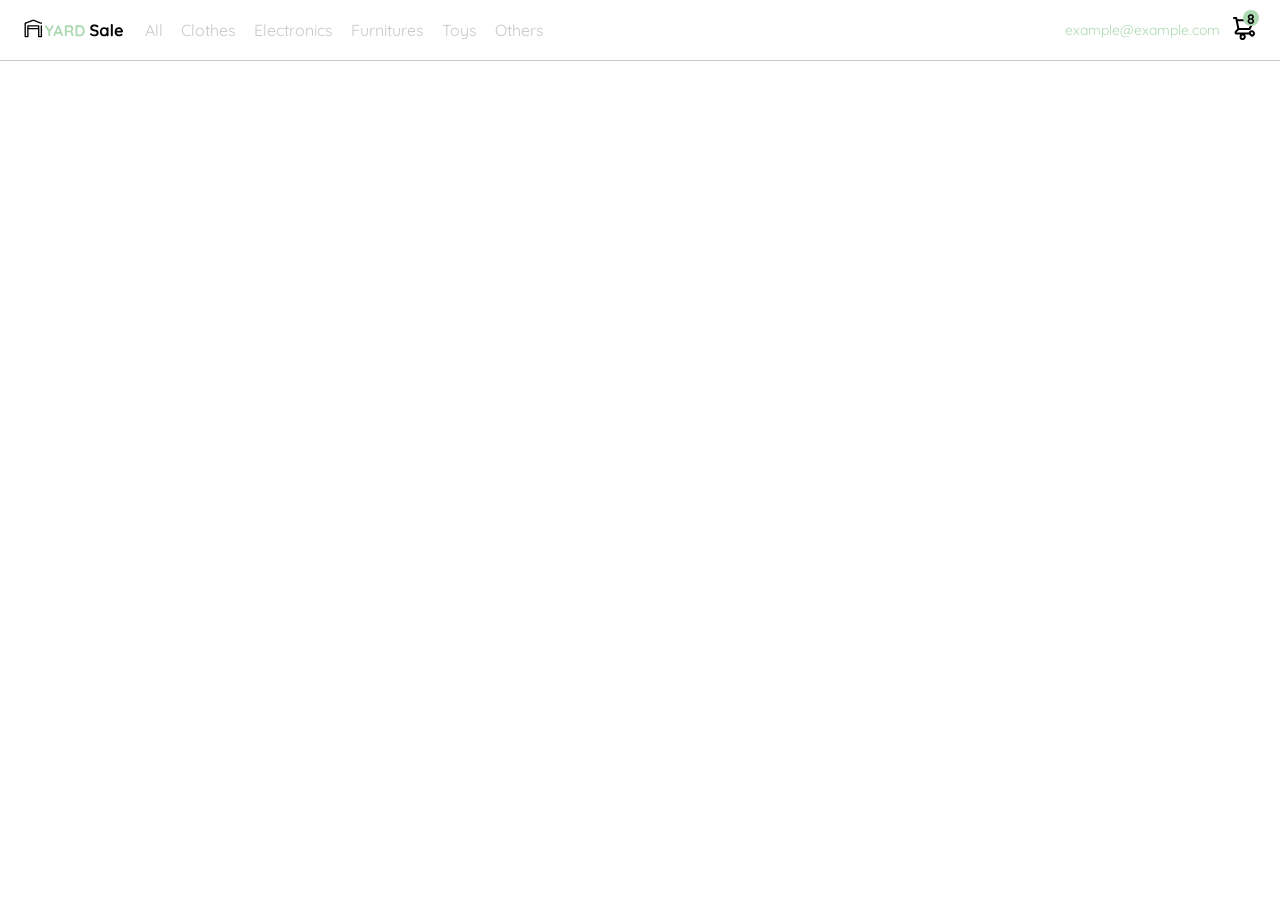
==== HTML/index-full.html @ 26212c7e "We added JS CSS and a new brand of html" ====
<!DOCTYPE html>
<html lang="en">
<head>
    <meta charset="UTF-8">
    <meta http-equiv="X-UA-Compatible" content="IE=edge">
    <meta name="viewport" content="width=device-width, initial-scale=1.0">

    <link rel="preconnect" href="https://fonts.googleapis.com">
    <link rel="preconnect" href="https://fonts.gstatic.com" crossorigin>
    <link href="https://fonts.googleapis.com/css2?family=Quicksand:wght@300;500;700&display=swap" rel="stylesheet">
    
    <title>Yard-Sale Store</title>

<link rel="stylesheet" href="style.css">
</head>
<body>
    <nav>
        <img src="/icons/icon_menu.svg" alt="menu" class="menu">

        <div class="navbar-left">
            <img src="/logos/logo_yard_sale.svg" alt="logo" class="logo">
            <ul>
                <li>
                    <a href="/">All</a>
                </li>
                <li>
                    <a href="/">Clothes</a>
                </li>
                <li>
                    <a href="/">Electronics</a>
                </li>
                <li>
                    <a href="/">Furnitures</a>
                </li>
                <li>
                    <a href="/">Toys</a>
                </li>
                <li>
                    <a href="/">Others</a>
                </li>
            </ul>

        </div>
        <div class="navbar-right">
            <ul>
            <li class="navbar-email">example@example.com</li>
            <li class="navbar-shopping-cart">
                <img src="/icons/icon_shopping_cart.svg" alt="shopping cart">
                <div>8</div>
            </li>
        </ul>
        </div>
    </nav>
    <div class="desktop-menu inactive">
        <ul>
            <li>
                <a href="/" class="title">My Orders</a>
            </li>
            <li>
                <a href="/" >My account</a>
            </li>
            <li>
                <a href="/" >Sign out</a>
            </li>
        </ul>
    </div>

    <script src="main.js"></script>
</body>
</html>
---- HTML/style.css ----
:root {
        --white: #FFFFFF;
        --black: #000000;
        --very-light-pink: #c7c7c7;
        --text-input-field: #F7F7F7;
        --hospital-green: #ACD9B2;
        --sm: 14px;
        --md: 16px;
        --lg: 18px;
        }

        body {
            margin: 0;
            font-family: 'Quicksand', sans-serif;
            
        }

        .inactive {
            display: none;
        }
        nav {
            display: flex;
            justify-content: space-between;
            padding: 0 24px;
            border-bottom: 1px solid var(--very-light-pink);
        }

        .menu {
            display: none;
        }
        .logo {
            width: 100px;
        }

        .navbar-left ul {
            list-style: none;
            padding: 0;
            margin: 0;
            display: flex;
            align-items: center; 
            margin-left: 12px;
        }

        .navbar-right ul {
            list-style: none;
            padding: 0;
            margin: 0;
            display: flex;
            align-items: center; 
            height: 60px;
        }

        .navbar-left {
            display: flex;

        }

        .navbar-left ul li a, 
        .navbar-right ul li a {
            text-decoration: none;
            color: var(--very-light-pink);
            border: 1px solid var(--white);
            padding: 8px;
            border-radius: 8px;
        }

        .navbar-left ul li a:hover, 
        .navbar-right ul li a:hover {
            text-decoration: none;
            color: var(--hospital-green);
            border: 1px solid var(--hospital-green);
        }

        .navbar-email {
            color: var(--hospital-green);
            font-size: var(--sm);
            margin-right: 12px;
            cursor: pointer;
        }

        .navbar-shopping-cart {
            position: relative;
        }

        .navbar-shopping-cart div{
            width: 16px;
            height: 16px;
            background-color: var(--hospital-green);
            border-radius: 50%;
            font-size: var(--sm);
            font-weight: bold;
            position: absolute;
            top: -6px;
            right: -3px;
            display: flex;
            justify-content: center;
        }
            .desktop-menu {

                width: 100px;
                height: auto;
                border: 1px solid var(--very-light-pink);
                border-radius: 6px;
                padding: 20px 20px 0 20px;
                position: absolute;
                top: 60px;
                right: 60px;
            }
    
            .desktop-menu ul{
    
                list-style: none;
                padding: 0;
                margin: 0;
            }
    
            .desktop-menu ul li{
    
                text-align: end;
            }
            .desktop-menu ul li:nth-child(1){
                
                font-weight: bold;
            }
    
            .desktop-menu ul li:nth-child(2){
                
                font-weight: bold;
            }
    
    
            .desktop-menu ul li:last-child {
                padding-top: 20px;
                border-top: 1px solid var(--very-light-pink);
              }
    
              .desktop-menu ul li:last-child a {
                color: var(--hospital-green);
                font-size: var(--sm);
              }
    
              
              .desktop-menu ul li a {
                color: var(--black);
                text-decoration: none;
                display: inline-block;
                margin-bottom: 20px;         
        }

        @media (max-width: 640px) {
            .menu {
                display: block;
            }

            .navbar-left ul {
                display: none;
            }

            .navbar-email {
                display: none;
            }
        }
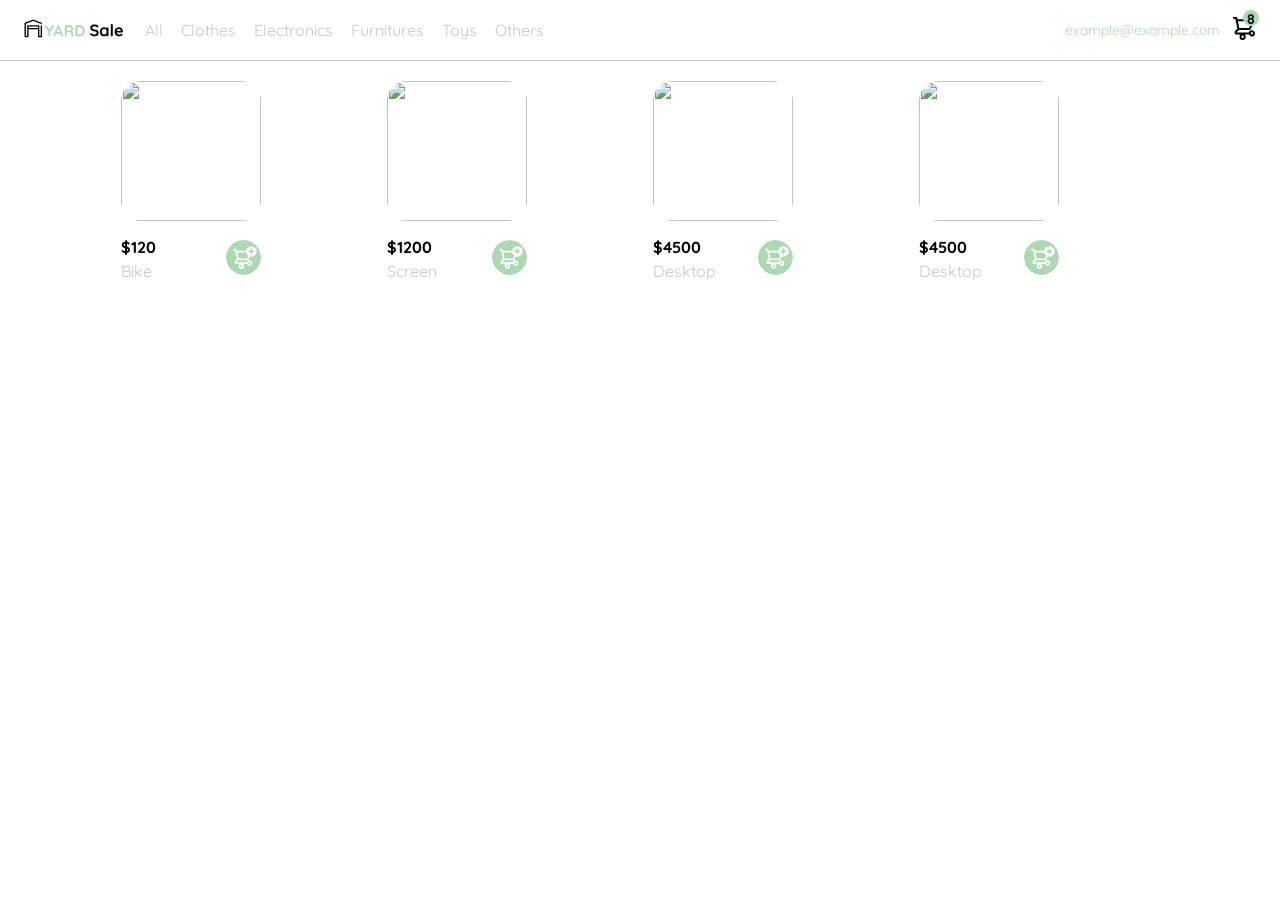
==== commit aaf363a0: "Itinerate HTML to JS" ====
--- a/HTML/index-full.html
+++ b/HTML/index-full.html
@@ -50,7 +50,52 @@
             </li>
         </ul>
         </div>
+        <div class="mobile-menu">
+            <ul>
+                <li>
+                    <a href="/">CATEGORIES</a>
+                </li>
+                <li>
+                    <a href="/">All</a>
+                </li>
+                <li>
+                    <a href="/">Clothes</a>
+                </li>
+                <li>
+                    <a href="/">Electronics</a>
+                </li>
+                <li>
+                    <a href="/">Furnitures</a>
+                </li>
+                <li>
+                    <a href="/">Toys</a>
+                </li>
+                <li>
+                    <a href="/">Others</a>
+                </li>
+            </ul>
+    
+            <ul>
+                <li>
+                    <a href="/">My Orders</a>
+                </li>
+                <li>
+                    <a href="/">My account</a>
+                </li>
+            </ul>
+    
+            <ul>
+                <li>
+                    <a href="/" class="email">example@example.com</a>
+                </li>
+                <li>
+                    <a href="/" class="sign-out">Sign Out</a>
+                </li>
+            </ul>
+    
+        </div>
     </nav>
+
     <div class="desktop-menu inactive">
         <ul>
             <li>
@@ -64,6 +109,72 @@
             </li>
         </ul>
     </div>
+    
+    <aside class="product-detail inactive">
+        <div class="title-container">
+            <img src="/icons/flechita.svg" alt="arrow">
+            <p class="title">My Order</p>
+        </div>
+        
+        <div class="shopping-cart">
+            <figure>
+                <img src="https://images.pexels.com/photos/276517/pexels-photo-276517.jpeg?auto=compress&cs=tinysrgb&w=1260&h=750&dpr=1" alt="">
+            </figure>
+            <p>Bike</p>
+            <p>$120.00</p>
+            <img src="/icons/icon_close.png" alt="close">
+        </div>
+
+        <div class="shopping-cart">
+            <figure>
+                <img src="https://images.pexels.com/photos/276517/pexels-photo-276517.jpeg?auto=compress&cs=tinysrgb&w=1260&h=750&dpr=1" alt="">
+            </figure>
+            <p>Bike</p>
+            <p>$120.00</p>
+            <img src="/icons/icon_close.png" alt="close">
+        </div>
+
+        <div class="shopping-cart">
+            <figure>
+                <img src="https://images.pexels.com/photos/276517/pexels-photo-276517.jpeg?auto=compress&cs=tinysrgb&w=1260&h=750&dpr=1" alt="">
+            </figure>
+            <p>Bike</p>
+            <p>$120.00</p>
+            <img src="/icons/icon_close.png" alt="close">
+        </div>
+
+        <div class="order">
+            <p>
+                <span>Total</span>  
+            </p>
+            <p>
+                $120.00
+            </p>
+        </div>
+        <button class="primary-button add-to-cart-button" >
+        Checkout
+        </button>   
+    </aside>
+
+    <section class="main-container">
+        <div class="cards-container">
+
+            <!-- <div class="product-card">
+               <img src="https://images.pexels.com/photos/276517/pexels-photo-276517.jpeg?auto=compress&cs=tinysrgb&w=1260&h=750&dpr=1" alt="" class="product-img">
+                <div class="product-info">
+                    <div>
+                        <p>$120.00</p>
+                        <p>Example Product</p>  
+                    </div>
+                    <figure>
+                        <img src="/icons/bt_add_to_cart.svg" alt="">
+                    </figure>
+                </div>
+            </div> -->
+
+        </div>
+    </section>
+
 
     <script src="main.js"></script>
 </body>
--- a/HTML/style.css
+++ b/HTML/style.css
@@ -16,6 +16,233 @@
             
         }
 
+        /*PRODUCT LIST*/
+        .cards-container {
+            display: grid;
+            grid-template-columns: repeat(auto-fill, 240px);
+            gap: 26px;
+            place-content: center;
+            margin-top: 20px;
+        }
+
+        .product-card {
+            width: 240px;
+
+        }
+        .product-card img {
+            width: 240px;
+            height: 240px;
+            border-radius: 20px;
+            object-fit: cover;
+            
+        }
+
+        .product-info {
+            display: flex;
+            justify-content: space-between;
+            align-items: center;
+            margin-top: 12px;
+        }
+
+        .product-info figure img {
+            width: 35px;
+            height: 35px;
+        }
+        .product-info figure{
+            margin: 0;
+        }
+        .product-info div p:nth-child(1){
+            font-weight: bold;
+            font-size: var(--md);
+            margin-top: 0;
+            margin-bottom: 4px;
+        }
+
+        .product-info div p:nth-child(2){
+            font-size: var(--sd);
+            margin-top: 0;
+            margin-bottom: 0;
+            color: var(--very-light-pink);
+        }
+
+        .product-card {
+            width: 140px;
+
+        }
+        .product-card img {
+            width: 140px;
+            height: 140px;
+            border-radius: 20px;
+            object-fit: cover;
+            
+        }
+
+        /* Shopping cart - aside*/
+        .product-detail {
+            width: 360px;
+            position: absolute;
+            right: 10px;
+            box-sizing: border-box;
+            padding: 0px;
+            background-color: var(--white);
+                 
+
+        }
+
+        .title {
+            font-size: var(--lg);
+            font-weight: bold;
+        }
+
+        .title-container{
+            display: flex;
+            
+        }
+
+        .title-container img{
+            transform: rotate(180deg);
+            margin-right: 14px;
+        }
+        
+
+        .primary-button {
+            background-color: var(--hospital-green);
+            border-radius: 8px;
+            border: none;
+            color: var(--white);
+            width: 100%;
+            cursor: pointer;
+            font-size: var(--md);
+            font-weight: bold;
+            height: 50px;
+            margin: 24px 0;
+
+        }
+
+        .my-order-container {
+            display: grid;
+            grid-template-rows: auto 1fr auto;
+            width: 300px;
+        }
+
+        .my-order-content {
+            display: flex;
+            flex-direction: column;
+        }
+
+        .order {
+            display: grid;
+            grid-template-columns: auto 1fr;
+            gap: 20px;
+            align-items: center;
+            border-radius: 8px;
+            background-color: var(--text-input-field);
+            margin-bottom: 24px;
+            padding: 0 24px;
+        }
+
+        .order p:nth-child(1) {
+            display: flex;
+            flex-direction: column;
+        }
+
+        .order p:nth-child(2) {
+            text-align: end;
+            font-weight: bold;
+        }
+
+        .order p span:nth-child(1) {
+            font-size: var(--md);
+            font-weight: bold;
+
+        }
+
+        .shopping-cart {
+            display: grid;
+            grid-template-columns: auto 1fr auto auto;
+            gap: 20px;
+            margin-bottom: 24px;
+            align-items: center;
+        }
+
+        .shopping-cart figure{
+            margin: 0;
+        }
+
+        .shopping-cart figure img {
+            width: 70px;
+            height: 70px;
+            border-radius: 20px;
+            object-fit: cover;
+        }
+
+        .shopping-cart p:nth-child(2){
+            color: var(--very-light-pink);
+        }
+
+        .shopping-cart p:nth-child(3){
+            font-size: var(--md);
+            font-weight: bold;
+        }
+
+
+
+        /* MOBILE - MENU */
+
+        .mobile-menu {
+            padding: 24px;
+            display: flex;
+            flex-direction: column;
+            justify-content: space-between;
+            height: 100vh;
+            padding: 24px;
+            position: absolute;
+            top: 60px;
+            background-color: var(--white);
+            
+
+            
+        }
+
+        .mobile-menu a {
+            text-decoration: none;
+            color:var(--black);
+            font-weight: bold;
+            margin-bottom: 24px;
+            display: inline-block;
+            
+            
+        }
+
+        .mobile-menu ul {
+            padding: 0;
+            margin: 24px 0 0;
+            list-style: none;
+        }
+
+        .mobile-menu ul li {
+            margin-bottom: 24px;
+            
+        }
+
+        .email {
+            font-size: 14px;
+            color: var(--text-input-field);
+            font-weight: 300 !important;
+
+        }
+
+        .mobile-menu ul:nth-child(1) {
+            border-bottom: 1px solid var(--very-light-pink);
+        }
+
+        .sign-out {
+            color: var(--hospital-green) !important;
+            font-size: var(--sm);
+        }
+
+        /* menu click - Navbar */
+
         .inactive {
             display: none;
         }
@@ -96,6 +323,8 @@
             display: flex;
             justify-content: center;
         }
+
+        /* Menu en Desktop */
             .desktop-menu {
 
                 width: 100px;
@@ -160,4 +389,26 @@
             .navbar-email {
                 display: none;
             }
-        }
+
+            .desktop-menu {
+                display: none;
+            }
+
+            .product-detail{
+                width: 100%;
+        }
+
+        .cards-container {
+            display: grid;
+            grid-template-columns: repeat(auto-fill, 140px);
+            gap: 26px;
+        }
+        }
+
+        @media (min-width: 640px) {
+            .mobile-menu {
+                display: none;
+            }
+
+
+    }
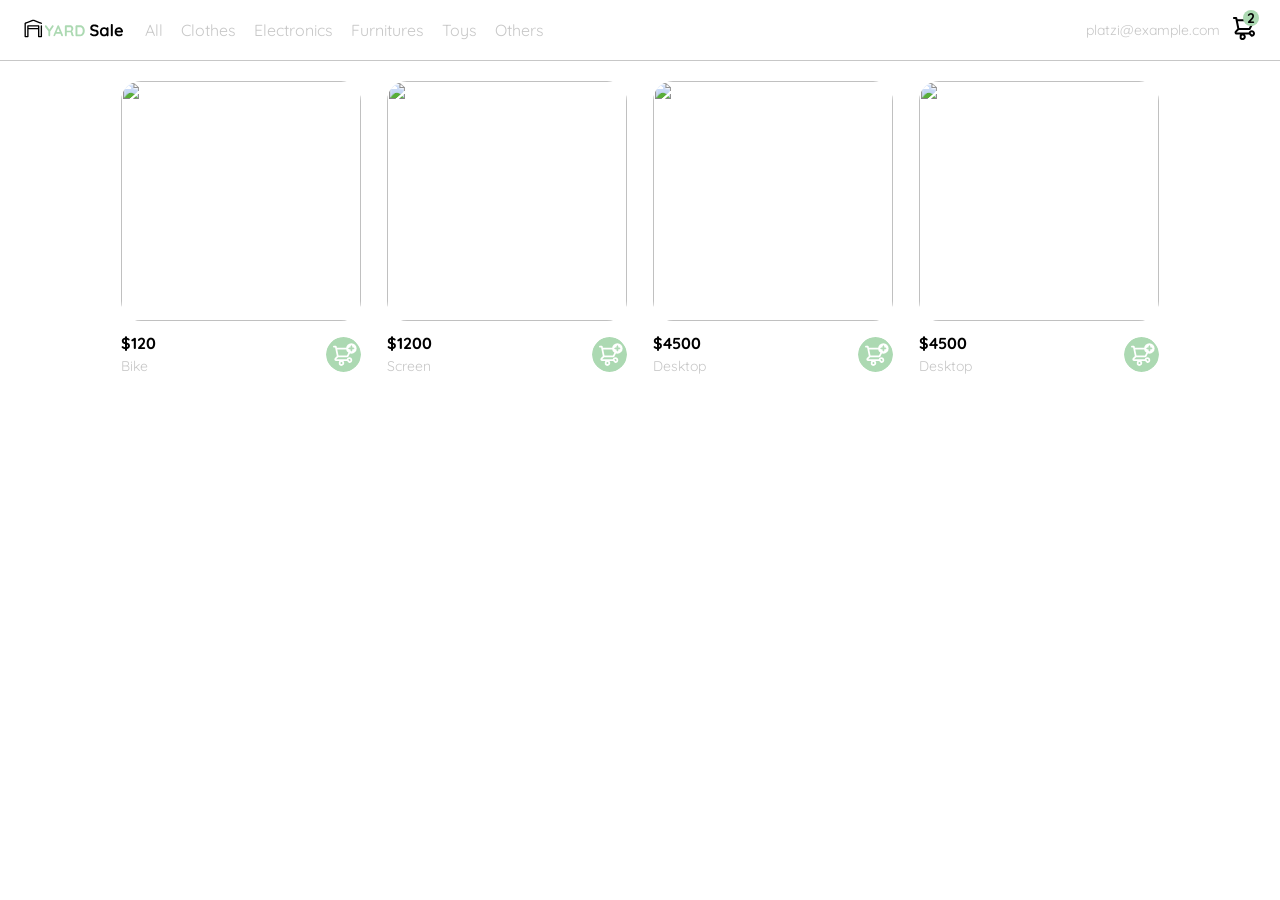
==== commit 278eb442: "Actualización JS funcional" ====
--- a/HTML/index-full.html
+++ b/HTML/index-full.html
@@ -1,181 +1,192 @@
-<!DOCTYPE html>
 <html lang="en">
 <head>
-    <meta charset="UTF-8">
-    <meta http-equiv="X-UA-Compatible" content="IE=edge">
-    <meta name="viewport" content="width=device-width, initial-scale=1.0">
-
-    <link rel="preconnect" href="https://fonts.googleapis.com">
-    <link rel="preconnect" href="https://fonts.gstatic.com" crossorigin>
-    <link href="https://fonts.googleapis.com/css2?family=Quicksand:wght@300;500;700&display=swap" rel="stylesheet">
-    
-    <title>Yard-Sale Store</title>
-
-<link rel="stylesheet" href="style.css">
+<meta charset="UTF-8">
+<meta http-equiv="X-UA-Compatible" content="IE=edge">
+<meta name="viewport" content="width=device-width, initial-scale=1.0">
+<link rel="preconnect" href="https://fonts.googleapis.com">
+<link rel="preconnect" href="https://fonts.gstatic.com" crossorigin>
+<link href="https://fonts.googleapis.com/css2?family=Quicksand:wght@300;500;700&display=swap" rel="stylesheet">
+<link rel="stylesheet" href="./style.css">
+<title>YardSale: tienda online de cositas chidas</title>
 </head>
 <body>
-    <nav>
-        <img src="/icons/icon_menu.svg" alt="menu" class="menu">
 
-        <div class="navbar-left">
-            <img src="/logos/logo_yard_sale.svg" alt="logo" class="logo">
-            <ul>
-                <li>
-                    <a href="/">All</a>
-                </li>
-                <li>
-                    <a href="/">Clothes</a>
-                </li>
-                <li>
-                    <a href="/">Electronics</a>
-                </li>
-                <li>
-                    <a href="/">Furnitures</a>
-                </li>
-                <li>
-                    <a href="/">Toys</a>
-                </li>
-                <li>
-                    <a href="/">Others</a>
-                </li>
-            </ul>
-
-        </div>
-        <div class="navbar-right">
-            <ul>
-            <li class="navbar-email">example@example.com</li>
-            <li class="navbar-shopping-cart">
-                <img src="/icons/icon_shopping_cart.svg" alt="shopping cart">
-                <div>8</div>
-            </li>
-        </ul>
-        </div>
-        <div class="mobile-menu">
-            <ul>
-                <li>
-                    <a href="/">CATEGORIES</a>
-                </li>
-                <li>
-                    <a href="/">All</a>
-                </li>
-                <li>
-                    <a href="/">Clothes</a>
-                </li>
-                <li>
-                    <a href="/">Electronics</a>
-                </li>
-                <li>
-                    <a href="/">Furnitures</a>
-                </li>
-                <li>
-                    <a href="/">Toys</a>
-                </li>
-                <li>
-                    <a href="/">Others</a>
-                </li>
-            </ul>
-    
-            <ul>
-                <li>
-                    <a href="/">My Orders</a>
-                </li>
-                <li>
-                    <a href="/">My account</a>
-                </li>
-            </ul>
-    
-            <ul>
-                <li>
-                    <a href="/" class="email">example@example.com</a>
-                </li>
-                <li>
-                    <a href="/" class="sign-out">Sign Out</a>
-                </li>
-            </ul>
-    
-        </div>
-    </nav>
-
-    <div class="desktop-menu inactive">
-        <ul>
-            <li>
-                <a href="/" class="title">My Orders</a>
-            </li>
-            <li>
-                <a href="/" >My account</a>
-            </li>
-            <li>
-                <a href="/" >Sign out</a>
-            </li>
-        </ul>
-    </div>
-    
-    <aside class="product-detail inactive">
-        <div class="title-container">
-            <img src="/icons/flechita.svg" alt="arrow">
-            <p class="title">My Order</p>
-        </div>
-        
-        <div class="shopping-cart">
-            <figure>
-                <img src="https://images.pexels.com/photos/276517/pexels-photo-276517.jpeg?auto=compress&cs=tinysrgb&w=1260&h=750&dpr=1" alt="">
-            </figure>
-            <p>Bike</p>
-            <p>$120.00</p>
-            <img src="/icons/icon_close.png" alt="close">
-        </div>
-
-        <div class="shopping-cart">
-            <figure>
-                <img src="https://images.pexels.com/photos/276517/pexels-photo-276517.jpeg?auto=compress&cs=tinysrgb&w=1260&h=750&dpr=1" alt="">
-            </figure>
-            <p>Bike</p>
-            <p>$120.00</p>
-            <img src="/icons/icon_close.png" alt="close">
-        </div>
-
-        <div class="shopping-cart">
-            <figure>
-                <img src="https://images.pexels.com/photos/276517/pexels-photo-276517.jpeg?auto=compress&cs=tinysrgb&w=1260&h=750&dpr=1" alt="">
-            </figure>
-            <p>Bike</p>
-            <p>$120.00</p>
-            <img src="/icons/icon_close.png" alt="close">
-        </div>
-
-        <div class="order">
-            <p>
-                <span>Total</span>  
-            </p>
-            <p>
-                $120.00
-            </p>
-        </div>
-        <button class="primary-button add-to-cart-button" >
-        Checkout
-        </button>   
-    </aside>
-
-    <section class="main-container">
-        <div class="cards-container">
-
-            <!-- <div class="product-card">
-               <img src="https://images.pexels.com/photos/276517/pexels-photo-276517.jpeg?auto=compress&cs=tinysrgb&w=1260&h=750&dpr=1" alt="" class="product-img">
-                <div class="product-info">
-                    <div>
-                        <p>$120.00</p>
-                        <p>Example Product</p>  
-                    </div>
-                    <figure>
-                        <img src="/icons/bt_add_to_cart.svg" alt="">
-                    </figure>
-                </div>
-            </div> -->
-
-        </div>
-    </section>
+<nav>
+<img src="/icons/icon_menu.svg" alt="menu" class="menu">
+<div class="navbar-left">
+<img src="/logos/logo_yard_sale.svg" alt="logo" class="logo">
+<ul>
+<li>
+<a href="/">All</a>
+</li>
+<li>
+<a href="/">Clothes</a>
+</li>
+<li>
+<a href="/">Electronics</a>
+</li>
+<li>
+<a href="/">Furnitures</a>
+</li>
+<li>
+<a href="/">Toys</a>
+</li>
+<li>
+<a href="/">Others</a>
+</li>
+</ul>
+</div>
+<div class="navbar-right">
+<ul>
+<li class="navbar-email">platzi@example.com</li>
+<li class="navbar-shopping-cart">
+<img src="/icons/icon_shopping_cart.svg" alt="shopping cart">
+<div>2</div>
+</li>
+</ul>
+</div>
+<div class="desktop-menu inactive">
+<ul>
+<li>
+<a href="/" class="title">My orders</a>
+</li>
+<li>
+<a href="/">My account</a>
+</li>
+<li>
+<a href="/">Sign out</a>
+</li>
+</ul>
+</div>
+<div class="mobile-menu inactive">
+<ul>
+<li>
+<a href="/">CATEGORIES</a>
+</li>
+<li>
+<a href="/">All</a>
+</li>
+<li>
+<a href="/">Clothes</a>
+</li>
+<li>
+<a href="/">Electronics</a>
+</li>
+<li>
+<a href="/">Furnitures</a>
+</li>
+<li>
+<a href="/">Toys</a>
+</li>
+<li>
+<a href="/">Other</a>
+</li>
+</ul>
+<ul>
+<li>
+<a href="/">My orders</a>
+</li>
+<li>
+<a href="/">My account</a>
+</li>
+</ul>
+<ul>
+<li>
+<a href="/" class="email">platzi@example.com</a>
+</li>
+<li>
+<a href="/" class="sign-out">Sign out</a>
+</li>
+</ul>
+</div>
+</nav>
 
 
-    <script src="main.js"></script>
+<aside id="shoppingCartContainer" class="inactive">
+<div class="title-container">
+<img src="/icons/flechita.svg" alt="arrow">
+<p class="title">My order</p>
+</div>
+
+<div class="my-order-content">
+<div class="shopping-cart">
+    <figure>
+    <img src="https://images.pexels.com/photos/276517/pexels-photo-276517.jpeg?auto=compress&cs=tinysrgb&dpr=2&h=650&w=940" alt="bike">
+</figure>
+<p>Bike</p>
+<p>$30,00</p>
+<img src="/icons/icon_close.png" alt="close">
+</div>
+
+
+<div class="shopping-cart">
+<figure>
+<img src="https://images.pexels.com/photos/276517/pexels-photo-276517.jpeg?auto=compress&cs=tinysrgb&dpr=2&h=650&w=940" alt="bike">
+</figure>
+<p>Bike</p>
+<p>$30,00</p>
+<img src="/icons/icon_close.png" alt="close">
+</div>
+
+<div class="shopping-cart">
+<figure>
+<img src="https://images.pexels.com/photos/276517/pexels-photo-276517.jpeg?auto=compress&cs=tinysrgb&dpr=2&h=650&w=940" alt="bike">
+</figure>
+<p>Bike</p>
+<p>$30,00</p>
+<img src="/icons/icon_close.png" alt="close">
+</div>
+
+<div class="order">
+<p>
+<span>Total</span>
+</p>
+<p>$560.00</p>
+</div>
+
+<button class="primary-button">
+Checkout
+</button>
+</div>
+</div>
+</aside>
+
+
+<aside id="productDetail" class="inactive">
+<div class="product-detail-close">
+<img src="/icons/icon_close.png" alt="close">
+</div>
+<img src="https://images.pexels.com/photos/276517/pexels-photo-276517.jpeg?auto=compress&cs=tinysrgb&dpr=2&h=650&w=940" alt="bike">
+<div class="product-info">
+    <p>$35,00</p>
+    <p>Bike</p>
+    <p>With its practical position, this bike also fulfills a decorative function, add your hall or workspace.</p>
+<button class="primary-button add-to-cart-button">
+<img src="/icons/bt_add_to_cart.svg" alt="add to cart">
+Add to cart
+</button>
+</div>
+</aside>
+
+
+<section class="main-container">
+<div class="cards-container">
+      <!-- <div class="product-card">
+        <img src="https://images.pexels.com/photos/276517/pexels-photo-276517.jpeg?auto=compress&cs=tinysrgb&dpr=2&h=650&w=940" alt="">
+        <div class="product-info">
+          <div>
+            <p>$120,00</p>
+            <p>Bike</p>
+          </div>
+          <figure>
+            <img src="./icons/bt_add_to_cart.svg" alt="">
+          </figure>
+        </div>
+      </div> -->
+</div>
+</section>
+
+
+<script src="./main.js"></script>
 </body>
 </html>
--- a/HTML/style.css
+++ b/HTML/style.css
@@ -1,414 +1,379 @@
-
-    :root {
-        --white: #FFFFFF;
-        --black: #000000;
-        --very-light-pink: #c7c7c7;
-        --text-input-field: #F7F7F7;
-        --hospital-green: #ACD9B2;
-        --sm: 14px;
-        --md: 16px;
-        --lg: 18px;
-        }
-
-        body {
-            margin: 0;
-            font-family: 'Quicksand', sans-serif;
-            
-        }
-
-        /*PRODUCT LIST*/
-        .cards-container {
-            display: grid;
-            grid-template-columns: repeat(auto-fill, 240px);
-            gap: 26px;
-            place-content: center;
-            margin-top: 20px;
-        }
-
-        .product-card {
-            width: 240px;
-
-        }
-        .product-card img {
-            width: 240px;
-            height: 240px;
-            border-radius: 20px;
-            object-fit: cover;
-            
-        }
-
-        .product-info {
-            display: flex;
-            justify-content: space-between;
-            align-items: center;
-            margin-top: 12px;
-        }
-
-        .product-info figure img {
-            width: 35px;
-            height: 35px;
-        }
-        .product-info figure{
-            margin: 0;
-        }
-        .product-info div p:nth-child(1){
-            font-weight: bold;
-            font-size: var(--md);
-            margin-top: 0;
-            margin-bottom: 4px;
-        }
-
-        .product-info div p:nth-child(2){
-            font-size: var(--sd);
-            margin-top: 0;
-            margin-bottom: 0;
-            color: var(--very-light-pink);
-        }
-
-        .product-card {
-            width: 140px;
-
-        }
-        .product-card img {
-            width: 140px;
-            height: 140px;
-            border-radius: 20px;
-            object-fit: cover;
-            
-        }
-
-        /* Shopping cart - aside*/
-        .product-detail {
-            width: 360px;
-            position: absolute;
-            right: 10px;
-            box-sizing: border-box;
-            padding: 0px;
-            background-color: var(--white);
-                 
-
-        }
-
-        .title {
-            font-size: var(--lg);
-            font-weight: bold;
-        }
-
-        .title-container{
-            display: flex;
-            
-        }
-
-        .title-container img{
-            transform: rotate(180deg);
-            margin-right: 14px;
-        }
-        
-
-        .primary-button {
-            background-color: var(--hospital-green);
-            border-radius: 8px;
-            border: none;
-            color: var(--white);
-            width: 100%;
-            cursor: pointer;
-            font-size: var(--md);
-            font-weight: bold;
-            height: 50px;
-            margin: 24px 0;
-
-        }
-
-        .my-order-container {
-            display: grid;
-            grid-template-rows: auto 1fr auto;
-            width: 300px;
-        }
-
-        .my-order-content {
-            display: flex;
-            flex-direction: column;
-        }
-
-        .order {
-            display: grid;
-            grid-template-columns: auto 1fr;
-            gap: 20px;
-            align-items: center;
-            border-radius: 8px;
-            background-color: var(--text-input-field);
-            margin-bottom: 24px;
-            padding: 0 24px;
-        }
-
-        .order p:nth-child(1) {
-            display: flex;
-            flex-direction: column;
-        }
-
-        .order p:nth-child(2) {
-            text-align: end;
-            font-weight: bold;
-        }
-
-        .order p span:nth-child(1) {
-            font-size: var(--md);
-            font-weight: bold;
-
-        }
-
-        .shopping-cart {
-            display: grid;
-            grid-template-columns: auto 1fr auto auto;
-            gap: 20px;
-            margin-bottom: 24px;
-            align-items: center;
-        }
-
-        .shopping-cart figure{
-            margin: 0;
-        }
-
-        .shopping-cart figure img {
-            width: 70px;
-            height: 70px;
-            border-radius: 20px;
-            object-fit: cover;
-        }
-
-        .shopping-cart p:nth-child(2){
-            color: var(--very-light-pink);
-        }
-
-        .shopping-cart p:nth-child(3){
-            font-size: var(--md);
-            font-weight: bold;
-        }
-
-
-
-        /* MOBILE - MENU */
-
-        .mobile-menu {
-            padding: 24px;
-            display: flex;
-            flex-direction: column;
-            justify-content: space-between;
-            height: 100vh;
-            padding: 24px;
-            position: absolute;
-            top: 60px;
-            background-color: var(--white);
-            
-
-            
-        }
-
-        .mobile-menu a {
-            text-decoration: none;
-            color:var(--black);
-            font-weight: bold;
-            margin-bottom: 24px;
-            display: inline-block;
-            
-            
-        }
-
-        .mobile-menu ul {
-            padding: 0;
-            margin: 24px 0 0;
-            list-style: none;
-        }
-
-        .mobile-menu ul li {
-            margin-bottom: 24px;
-            
-        }
-
-        .email {
-            font-size: 14px;
-            color: var(--text-input-field);
-            font-weight: 300 !important;
-
-        }
-
-        .mobile-menu ul:nth-child(1) {
-            border-bottom: 1px solid var(--very-light-pink);
-        }
-
-        .sign-out {
-            color: var(--hospital-green) !important;
-            font-size: var(--sm);
-        }
-
-        /* menu click - Navbar */
-
-        .inactive {
-            display: none;
-        }
-        nav {
-            display: flex;
-            justify-content: space-between;
-            padding: 0 24px;
-            border-bottom: 1px solid var(--very-light-pink);
-        }
-
-        .menu {
-            display: none;
-        }
-        .logo {
-            width: 100px;
-        }
-
-        .navbar-left ul {
-            list-style: none;
-            padding: 0;
-            margin: 0;
-            display: flex;
-            align-items: center; 
-            margin-left: 12px;
-        }
-
-        .navbar-right ul {
-            list-style: none;
-            padding: 0;
-            margin: 0;
-            display: flex;
-            align-items: center; 
-            height: 60px;
-        }
-
-        .navbar-left {
-            display: flex;
-
-        }
-
-        .navbar-left ul li a, 
-        .navbar-right ul li a {
-            text-decoration: none;
-            color: var(--very-light-pink);
-            border: 1px solid var(--white);
-            padding: 8px;
-            border-radius: 8px;
-        }
-
-        .navbar-left ul li a:hover, 
-        .navbar-right ul li a:hover {
-            text-decoration: none;
-            color: var(--hospital-green);
-            border: 1px solid var(--hospital-green);
-        }
-
-        .navbar-email {
-            color: var(--hospital-green);
-            font-size: var(--sm);
-            margin-right: 12px;
-            cursor: pointer;
-        }
-
-        .navbar-shopping-cart {
-            position: relative;
-        }
-
-        .navbar-shopping-cart div{
-            width: 16px;
-            height: 16px;
-            background-color: var(--hospital-green);
-            border-radius: 50%;
-            font-size: var(--sm);
-            font-weight: bold;
-            position: absolute;
-            top: -6px;
-            right: -3px;
-            display: flex;
-            justify-content: center;
-        }
-
-        /* Menu en Desktop */
-            .desktop-menu {
-
-                width: 100px;
-                height: auto;
-                border: 1px solid var(--very-light-pink);
-                border-radius: 6px;
-                padding: 20px 20px 0 20px;
-                position: absolute;
-                top: 60px;
-                right: 60px;
-            }
-    
-            .desktop-menu ul{
-    
-                list-style: none;
-                padding: 0;
-                margin: 0;
-            }
-    
-            .desktop-menu ul li{
-    
-                text-align: end;
-            }
-            .desktop-menu ul li:nth-child(1){
-                
-                font-weight: bold;
-            }
-    
-            .desktop-menu ul li:nth-child(2){
-                
-                font-weight: bold;
-            }
-    
-    
-            .desktop-menu ul li:last-child {
-                padding-top: 20px;
-                border-top: 1px solid var(--very-light-pink);
-              }
-    
-              .desktop-menu ul li:last-child a {
-                color: var(--hospital-green);
-                font-size: var(--sm);
-              }
-    
-              
-              .desktop-menu ul li a {
-                color: var(--black);
-                text-decoration: none;
-                display: inline-block;
-                margin-bottom: 20px;         
-        }
-
-        @media (max-width: 640px) {
-            .menu {
-                display: block;
-            }
-
-            .navbar-left ul {
-                display: none;
-            }
-
-            .navbar-email {
-                display: none;
-            }
-
-            .desktop-menu {
-                display: none;
-            }
-
-            .product-detail{
-                width: 100%;
-        }
-
-        .cards-container {
-            display: grid;
-            grid-template-columns: repeat(auto-fill, 140px);
-            gap: 26px;
-        }
-        }
-
-        @media (min-width: 640px) {
-            .mobile-menu {
-                display: none;
-            }
-
-
-    }+:root {
+    --white: #FFFFFF;
+    --black: #000000;
+    --very-light-pink: #C7C7C7;
+    --text-input-field: #F7F7F7;
+    --hospital-green: #ACD9B2;
+    --sm: 14px;
+    --md: 16px;
+    --lg: 18px;
+  }
+  body {
+    margin: 0;
+    font-family: 'Quicksand', sans-serif;
+  }
+  .inactive {
+    display: none;
+  }
+  
+  
+  /* Navbar (general) */
+  nav {
+    display: flex;
+    justify-content: space-between;
+    padding: 0 24px;
+    border-bottom: 1px solid var(--very-light-pink);
+  }
+  .menu {
+    display: none;
+  }
+  .logo {
+    width: 100px;
+  }
+  .navbar-left ul,
+  .navbar-right ul {
+    list-style: none;
+    padding: 0;
+    margin: 0;
+    display: flex;
+    align-items: center;
+    height: 60px;
+  }
+  .navbar-left {
+    display: flex;
+  }
+  .navbar-left ul {
+    margin-left: 12px;
+  }
+  .navbar-left ul li a,
+  .navbar-right ul li a {
+    text-decoration: none;
+    color: var(--very-light-pink);
+    border: 1px solid var(--white);
+    padding: 8px;
+    border-radius: 8px;
+  }
+  .navbar-left ul li a:hover,
+  .navbar-right ul li a:hover {
+    border: 1px solid var(--hospital-green);
+    color: var(--hospital-green);
+  }
+  .navbar-email {
+    color: var(--very-light-pink);
+    cursor: pointer;
+    font-size: var(--sm);
+    margin-right: 12px;
+  }
+  .navbar-shopping-cart {
+    position: relative;
+  }
+  .navbar-shopping-cart div {
+    width: 16px;
+    height: 16px;
+    background-color: var(--hospital-green);
+    border-radius: 50%;
+    font-size: var(--sm);
+    font-weight: bold;
+    position: absolute;
+    top: -6px;
+    right: -3px;
+    display: flex;
+    justify-content: center;
+    align-items: center;
+  }
+  
+  /* Menu en desktop */
+  .desktop-menu {
+    position: absolute;
+    top: 60px;
+    right: 60px;
+    background: var(--white);
+    width: 100px;
+    height: auto;
+    border: 1px solid var(--very-light-pink);
+    border-radius: 6px;
+    padding: 20px 20px 0 20px;
+  }
+  .desktop-menu ul {
+    list-style: none;
+    padding: 0;
+    margin: 0;
+  }
+  .desktop-menu ul li {
+    text-align: end;
+  }
+  .desktop-menu ul li:nth-child(1),
+  .desktop-menu ul li:nth-child(2) {
+    font-weight: bold;
+  }
+  .desktop-menu ul li:last-child {
+    padding-top: 20px;
+    border-top: 1px solid var(--very-light-pink);
+  }
+  .desktop-menu ul li:last-child a {
+    color: var(--hospital-green);
+    font-size: var(--sm);
+  }
+  .desktop-menu ul li a {
+    color: var(--back);
+    text-decoration: none;
+    margin-bottom: 20px;
+    display: inline-block;
+  }
+  
+  /* Menu en mobile */
+  .mobile-menu {
+    background-color: var(--white);
+    position: absolute;
+    top: 60px;
+    left: 0;
+    width: 100%;
+    padding: 24px;
+  }
+  .mobile-menu a {
+    text-decoration: none;
+    color: var(--black);
+    font-weight: bold;
+    /* margin-bottom: 24px; */
+  }
+  .mobile-menu ul {
+    padding: 0;
+    margin: 24px 0 0;
+    list-style: none;
+  }
+  .mobile-menu ul:nth-child(1) {
+    border-bottom: 1px solid var(--very-light-pink);
+  }
+  .mobile-menu ul li {
+    margin-bottom: 24px;
+  }
+  .email {
+    font-size: var(--sm);
+    font-weight: 300 !important;
+  }
+  .sign-out {
+    font-size: var(--sm);
+    color: var(--hospital-green) !important;
+  }
+  
+  
+  /* Aside (product detail y carrito) */
+  aside {
+    background-color: var(--white);
+    width: 360px;
+    box-sizing: border-box;
+    position: absolute;
+    right: 0;
+  }
+  
+  /* ShoppingCart */
+  #shoppingCartContainer {
+    padding: 0 24px;
+  }
+  .title-container {
+    display: flex;
+  }
+  .title-container img {
+    transform: rotate(180deg);
+    margin-right: 14px;
+  }
+  .title {
+    font-size: var(--lg);
+    font-weight: bold;
+  }
+  .order {
+    display: grid;
+    grid-template-columns: auto 1fr;
+    gap: 16px;
+    align-items: center;
+    background-color: var(--text-input-field);
+    margin-bottom: 24px;
+    border-radius: 8px;
+    padding: 0 24px;
+  }
+  .order p:nth-child(1) {
+    display: flex;
+    flex-direction: column;
+  }
+  .order p span:nth-child(1) {
+    font-size: var(--md);
+    font-weight: bold;
+  }
+  .order p:nth-child(2) {
+    text-align: end;
+    font-weight: bold;
+  }
+  .shopping-cart {
+    display: grid;
+    grid-template-columns: auto 1fr auto auto;
+    gap: 16px;
+    margin-bottom: 24px;
+    align-items: center;
+  }
+  .shopping-cart figure {
+    margin: 0;
+  }
+  .shopping-cart figure img {
+    width: 70px;
+    height: 70px;
+    border-radius: 20px;
+    object-fit: cover;
+  }
+  .shopping-cart p:nth-child(2) {
+    color: var(--very-light-pink);
+  }
+  .shopping-cart p:nth-child(3) {
+    font-size: var(--md);
+    font-weight: bold;
+  }
+  .primary-button {
+    background-color: var(--hospital-green);
+    border-radius: 8px;
+    border: none;
+    color: var(--white);
+    width: 100%;
+    cursor: pointer;
+    font-size: var(--md);
+    font-weight: bold;
+    height: 50px;
+  }
+  
+  /* ProductDetail */
+  .product-detail-close {
+    background: var(--white);
+    width: 14px;
+    height: 14px;
+    position: absolute;
+    top: 24px;
+    left: 24px;
+    z-index: 2;
+    padding: 12px;
+    border-radius: 50%;
+  }
+  .product-detail-close:hover {
+    cursor: pointer;
+  }
+  #productDetail > img:nth-child(2) {
+    width: 100%;
+    height: 360px;
+    object-fit: cover;
+    border-radius: 0 0 20px 20px;
+  }
+  #productDetail .product-info {
+    margin: 24px 24px 0 24px;
+  }
+  #productDetail .product-info p:nth-child(1) {
+    font-weight: bold;
+    font-size: var(--md);
+    margin-top: 0;
+    margin-bottom: 4px;
+  }
+  #productDetail .product-info p:nth-child(2) {
+    color: var(--very-light-pink);
+    font-size: var(--md);
+    margin-top: 0;
+    margin-bottom: 36px;
+  }
+  #productDetail .product-info p:nth-child(3) {
+    color: var(--very-light-pink);
+    font-size: var(--sm);
+    margin-top: 0;
+    margin-bottom: 36px;
+  }
+  .primary-button {
+    background-color: var(--hospital-green);
+    border-radius: 8px;
+    border: none;
+    color: var(--white);
+    width: 100%;
+    cursor: pointer;
+    font-size: var(--md);
+    font-weight: bold;
+    height: 50px;
+  }
+  .add-to-cart-button {
+    display: flex;
+    align-items: center;
+    justify-content: center;
+  }
+  
+  
+  /* Product List */
+  .cards-container {
+    display: grid;
+    grid-template-columns: repeat(auto-fill, 240px);
+    gap: 26px;
+    place-content: center;
+    margin-top: 20px;
+  }
+  .product-card {
+    width: 240px;
+  }
+  .product-card img {
+    width: 240px;
+    height: 240px;
+    border-radius: 20px;
+    object-fit: cover;
+  }
+  .product-card .product-info {
+    display: flex;
+    justify-content: space-between;
+    align-items: center;
+    margin-top: 12px;
+  }
+  .product-card .product-info figure {
+    margin: 0;
+  }
+  .product-card .product-info figure img {
+    width: 35px;
+    height: 35px;
+  }
+  .product-card .product-info div p:nth-child(1) {
+    font-weight: bold;
+    font-size: var(--md);
+    margin-top: 0;
+    margin-bottom: 4px;
+  }
+  .product-card .product-info div p:nth-child(2) {
+    font-size: var(--sm);
+    margin-top: 0;
+    margin-bottom: 0;
+    color: var(--very-light-pink);
+  }
+  
+  
+  @media (max-width: 640px) {
+    .menu {
+      display: block;
+    }
+    .navbar-left ul {
+      display: none;
+    }
+    .navbar-email {
+      display: none;
+    }
+    .desktop-menu {
+      display: none;
+    }
+  
+    aside {
+      width: 100%;
+    }
+  
+    .cards-container {
+      grid-template-columns: repeat(auto-fill, 140px);
+    }
+    .product-card {
+      width: 140px;
+    }
+    .product-card img {
+      width: 140px;
+      height: 140px;
+    }
+  }
+  
+  @media (min-width: 641px) {
+    .mobile-menu {
+      display: none;
+    }
+  }
